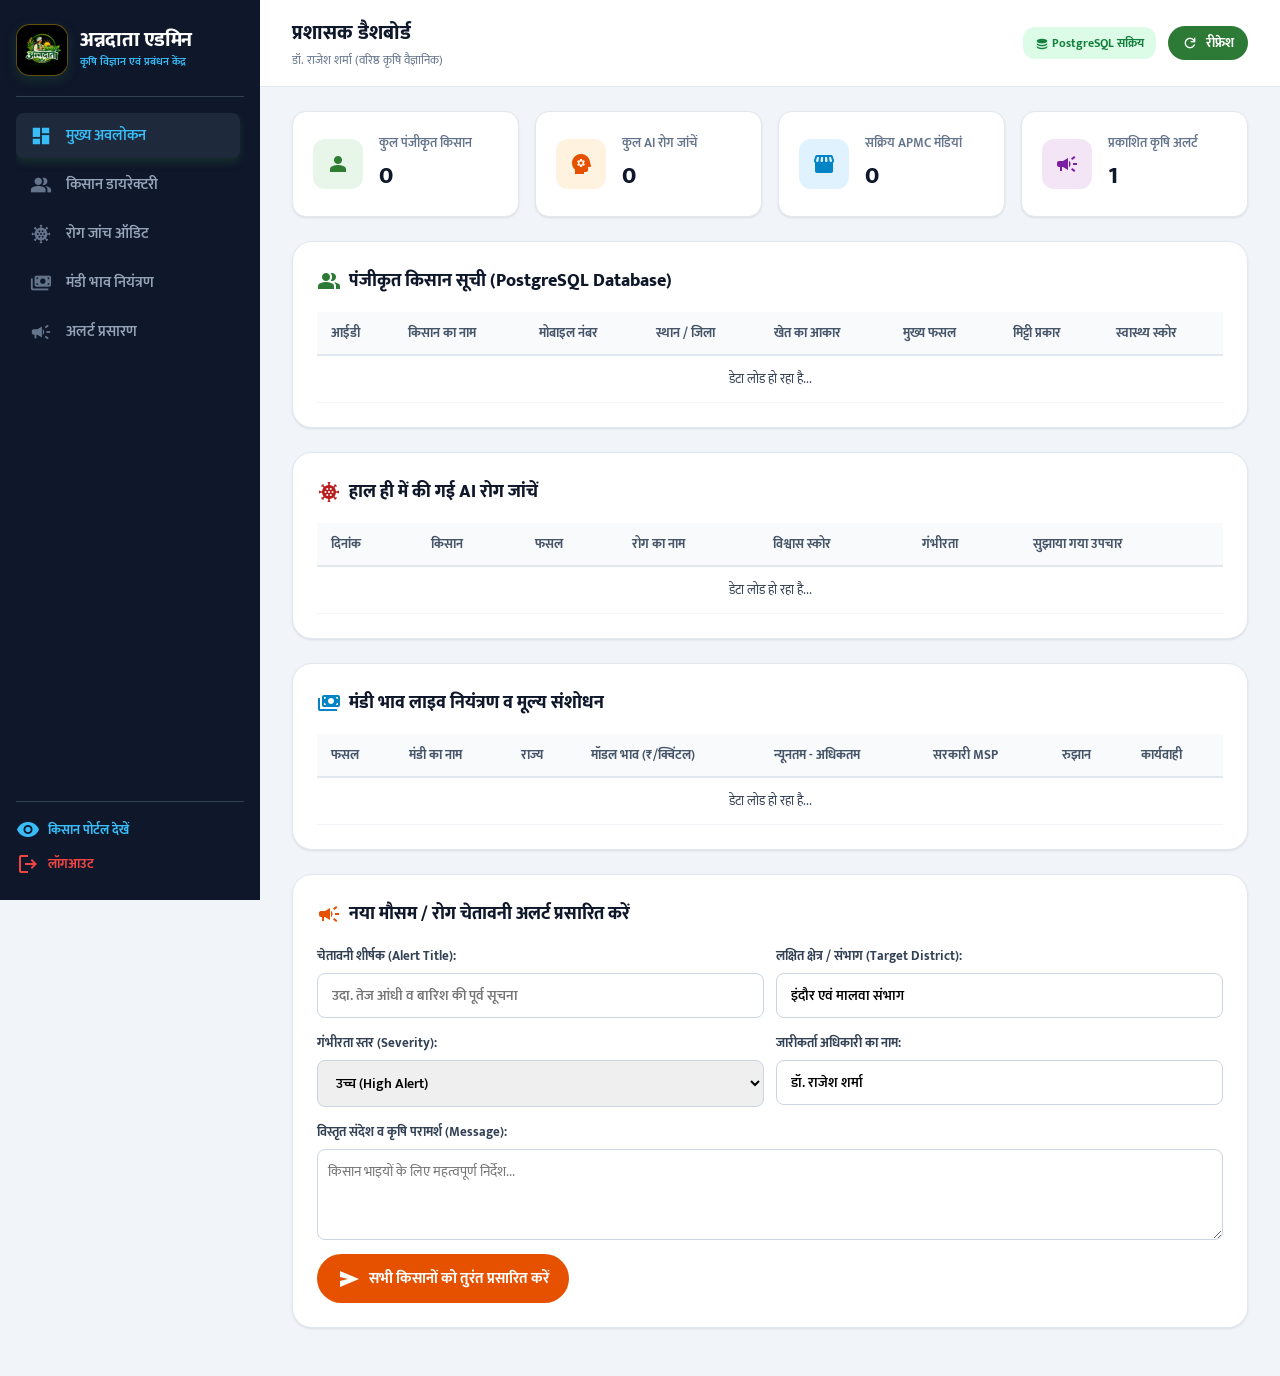
==== frontend/admin.html @ 746d6d54 "Initial commit" ====
<!DOCTYPE html>
<html lang="hi">
<head>
    <meta charset="UTF-8">
    <meta name="viewport" content="width=device-width, initial-scale=1.0">
    <title>प्रशासक पोर्टल | अन्नदाता - कृषि विशेषज्ञ डैशबोर्ड</title>
    <link rel="stylesheet" href="./home.css">
    <link rel="stylesheet" href="https://fonts.googleapis.com/css2?family=Material+Symbols+Outlined:opsz,wght,FILL,GRAD@20..48,100..700,0..1,-50..200" />
    <style>
        .admin-layout {
            display: flex;
            min-height: 100vh;
            background: #f1f5f9;
        }
        .admin-sidebar {
            width: 260px;
            background: #0f172a;
            color: #ffffff;
            padding: 24px 16px;
            display: flex;
            flex-direction: column;
            position: sticky;
            top: 0;
            height: 100vh;
        }
        .admin-sidebar .branding .logo {
            width: 52px;
            height: 52px;
            border-radius: 14px;
            object-fit: contain;
            background: #000000;
            border: 1.5px solid rgba(245, 197, 24, 0.4);
        }
        .admin-sidebar .branding h1 {
            color: #ffffff;
            font-size: 20px;
        }
        .admin-sidebar .branding p {
            color: #38bdf8;
            font-size: 11px;
        }
        .admin-sidebar .links a {
            color: #94a3b8;
        }
        .admin-sidebar .links a:hover, .admin-sidebar .links a.active {
            background: #1e293b;
            color: #38bdf8;
        }
        .admin-sidebar .links a.active .material-symbols-outlined {
            color: #38bdf8;
        }
        .admin-main {
            flex: 1;
            display: flex;
            flex-direction: column;
            min-width: 0;
        }
        .admin-top {
            background: #ffffff;
            padding: 16px 32px;
            display: flex;
            justify-content: space-between;
            align-items: center;
            border-bottom: 1px solid #e2e8f0;
        }
        .admin-kpis {
            display: grid;
            grid-template-columns: repeat(auto-fit, minmax(220px, 1fr));
            gap: 16px;
            padding: 24px 32px 0 32px;
        }
        .kpi-card {
            background: #ffffff;
            border-radius: var(--radius-md);
            padding: 20px;
            display: flex;
            align-items: center;
            gap: 16px;
            border: 1px solid #e2e8f0;
            box-shadow: var(--shadow-sm);
        }
        .kpi-icon {
            width: 50px;
            height: 50px;
            border-radius: 12px;
            display: flex;
            align-items: center;
            justify-content: center;
            font-size: 26px;
        }
        .kpi-blue { background: #e0f2fe; color: #0284c7; }
        .kpi-green { background: #e8f5e9; color: #2e7d32; }
        .kpi-orange { background: #fff3e0; color: #e65100; }
        .kpi-purple { background: #f3e5f5; color: #7b1fa2; }
        
        .kpi-info p {
            font-size: 13px;
            color: #64748b;
            font-weight: 600;
        }
        .kpi-info h3 {
            font-size: 24px;
            font-weight: 800;
            color: #0f172a;
            margin-top: 2px;
        }
        
        .admin-content-tabs {
            padding: 24px 32px;
        }
        .admin-card {
            background: #ffffff;
            border-radius: var(--radius-lg);
            padding: 24px;
            border: 1px solid #e2e8f0;
            box-shadow: var(--shadow-sm);
            margin-bottom: 24px;
        }
        .admin-card-header {
            display: flex;
            justify-content: space-between;
            align-items: center;
            margin-bottom: 16px;
        }
        .admin-card-header h2 {
            font-size: 18px;
            font-weight: 800;
            color: #0f172a;
            display: flex;
            align-items: center;
            gap: 8px;
        }
        table.admin-table {
            width: 100%;
            border-collapse: collapse;
            font-size: 13px;
        }
        table.admin-table th {
            background: #f8fafc;
            padding: 10px 14px;
            text-align: left;
            font-weight: 700;
            color: #475569;
            border-bottom: 2px solid #e2e8f0;
        }
        table.admin-table td {
            padding: 12px 14px;
            border-bottom: 1px solid #f1f5f9;
            color: #334155;
        }
        table.admin-table tr:hover {
            background: #f8fafc;
        }
        .badge {
            padding: 3px 8px;
            border-radius: 12px;
            font-size: 11px;
            font-weight: 700;
        }
        .badge-green { background: #dcfce7; color: #15803d; }
        .badge-orange { background: #ffedd5; color: #c2410c; }
        .badge-red { background: #fee2e2; color: #b91c1c; }
        .badge-blue { background: #e0f2fe; color: #0369a1; }
    </style>
</head>
<body class="admin-layout">
    <!-- Admin Sidebar -->
    <div class="admin-sidebar">
        <div class="branding" style="border-color: #334155;">
            <img src="./assets/annadatalogo.jpg" alt="logo" class="logo">
            <div class="text">
                <h1>अन्नदाता एडमिन</h1>
                <p>कृषि विज्ञान एवं प्रबंधन केंद्र</p>
            </div>
        </div>

        <div class="links">
            <a href="#overview" class="active" onclick="switchAdminTab('overview')">
                <span class="material-symbols-outlined">dashboard</span> मुख्य अवलोकन
            </a>
            <a href="#farmers" onclick="switchAdminTab('farmers')">
                <span class="material-symbols-outlined">group</span> किसान डायरेक्टरी
            </a>
            <a href="#scans" onclick="switchAdminTab('scans')">
                <span class="material-symbols-outlined">coronavirus</span> रोग जांच ऑडिट
            </a>
            <a href="#mandi" onclick="switchAdminTab('mandi')">
                <span class="material-symbols-outlined">payments</span> मंडी भाव नियंत्रण
            </a>
            <a href="#broadcast" onclick="switchAdminTab('broadcast')">
                <span class="material-symbols-outlined">campaign</span> अलर्ट प्रसारण
            </a>
        </div>

        <div style="margin-top: auto; padding-top: 16px; border-top: 1px solid #334155;">
            <a href="/" style="display: flex; align-items: center; gap: 8px; color: #38bdf8; text-decoration: none; font-size: 13px; font-weight: 700;">
                <span class="material-symbols-outlined">visibility</span> किसान पोर्टल देखें
            </a>
            <a href="/login" onclick="logoutAdmin()" style="display: flex; align-items: center; gap: 8px; color: #ef4444; text-decoration: none; font-size: 13px; font-weight: 700; margin-top: 10px;">
                <span class="material-symbols-outlined">logout</span> लॉगआउट
            </a>
        </div>
    </div>

    <!-- Admin Main Content Area -->
    <div class="admin-main">
        <div class="admin-top">
            <div>
                <h1 style="font-size: 20px; font-weight: 800; color: #0f172a;" id="admin-greeting">प्रशासक डैशबोर्ड</h1>
                <p style="font-size: 12px; color: #64748b;" id="admin-role-text">डॉ. राजेश शर्मा (वरिष्ठ कृषि वैज्ञानिक)</p>
            </div>
            <div style="display: flex; align-items: center; gap: 12px;">
                <span class="badge badge-green" style="font-size: 12px; padding: 6px 12px;">
                    <span class="material-symbols-outlined" style="font-size: 14px;">database</span> PostgreSQL सक्रिय
                </span>
                <button class="btn-primary" onclick="loadAdminStats()" style="padding: 6px 14px; font-size: 13px;">
                    <span class="material-symbols-outlined" style="font-size: 16px;">refresh</span> रीफ्रेश
                </button>
            </div>
        </div>

        <!-- KPI Cards -->
        <div class="admin-kpis">
            <div class="kpi-card">
                <div class="kpi-icon kpi-green">
                    <span class="material-symbols-outlined">person</span>
                </div>
                <div class="kpi-info">
                    <p>कुल पंजीकृत किसान</p>
                    <h3 id="stat-farmers">0</h3>
                </div>
            </div>

            <div class="kpi-card">
                <div class="kpi-icon kpi-orange">
                    <span class="material-symbols-outlined">psychology</span>
                </div>
                <div class="kpi-info">
                    <p>कुल AI रोग जांचें</p>
                    <h3 id="stat-scans">0</h3>
                </div>
            </div>

            <div class="kpi-card">
                <div class="kpi-icon kpi-blue">
                    <span class="material-symbols-outlined">storefront</span>
                </div>
                <div class="kpi-info">
                    <p>सक्रिय APMC मंडियां</p>
                    <h3 id="stat-mandis">0</h3>
                </div>
            </div>

            <div class="kpi-card">
                <div class="kpi-icon kpi-purple">
                    <span class="material-symbols-outlined">campaign</span>
                </div>
                <div class="kpi-info">
                    <p>प्रकाशित कृषि अलर्ट</p>
                    <h3 id="stat-broadcasts">1</h3>
                </div>
            </div>
        </div>

        <!-- Admin Tabs Content -->
        <div class="admin-content-tabs">
            
            <!-- 1. FARMERS DIRECTORY -->
            <div class="admin-card" id="section-farmers">
                <div class="admin-card-header">
                    <h2><span class="material-symbols-outlined" style="color: var(--primary);">group</span> पंजीकृत किसान सूची (PostgreSQL Database)</h2>
                </div>
                <div style="overflow-x: auto;">
                    <table class="admin-table">
                        <thead>
                            <tr>
                                <th>आईडी</th>
                                <th>किसान का नाम</th>
                                <th>मोबाइल नंबर</th>
                                <th>स्थान / जिला</th>
                                <th>खेत का आकार</th>
                                <th>मुख्य फसल</th>
                                <th>मिट्टी प्रकार</th>
                                <th>स्वास्थ्य स्कोर</th>
                            </tr>
                        </thead>
                        <tbody id="table-farmers-body">
                            <tr><td colspan="8" style="text-align:center;">डेटा लोड हो रहा है...</td></tr>
                        </tbody>
                    </table>
                </div>
            </div>

            <!-- 2. RECENT DISEASE SCANS -->
            <div class="admin-card" id="section-scans">
                <div class="admin-card-header">
                    <h2><span class="material-symbols-outlined" style="color: #b91c1c;">coronavirus</span> हाल ही में की गई AI रोग जांचें</h2>
                </div>
                <div style="overflow-x: auto;">
                    <table class="admin-table">
                        <thead>
                            <tr>
                                <th>दिनांक</th>
                                <th>किसान</th>
                                <th>फसल</th>
                                <th>रोग का नाम</th>
                                <th>विश्वास स्कोर</th>
                                <th>गंभीरता</th>
                                <th>सुझाया गया उपचार</th>
                            </tr>
                        </thead>
                        <tbody id="table-scans-body">
                            <tr><td colspan="7" style="text-align:center;">डेटा लोड हो रहा है...</td></tr>
                        </tbody>
                    </table>
                </div>
            </div>

            <!-- 3. MANDI RATES MANAGER -->
            <div class="admin-card" id="section-mandi">
                <div class="admin-card-header">
                    <h2><span class="material-symbols-outlined" style="color: #0284c7;">payments</span> मंडी भाव लाइव नियंत्रण व मूल्य संशोधन</h2>
                </div>
                <div style="overflow-x: auto;">
                    <table class="admin-table">
                        <thead>
                            <tr>
                                <th>फसल</th>
                                <th>मंडी का नाम</th>
                                <th>राज्य</th>
                                <th>मॉडल भाव (₹/क्विंटल)</th>
                                <th>न्यूनतम - अधिकतम</th>
                                <th>सरकारी MSP</th>
                                <th>रुझान</th>
                                <th>कार्यवाही</th>
                            </tr>
                        </thead>
                        <tbody id="table-mandi-body">
                            <tr><td colspan="8" style="text-align:center;">डेटा लोड हो रहा है...</td></tr>
                        </tbody>
                    </table>
                </div>
            </div>

            <!-- 4. ALERT BROADCAST -->
            <div class="admin-card" id="section-broadcast">
                <div class="admin-card-header">
                    <h2><span class="material-symbols-outlined" style="color: #e65100;">campaign</span> नया मौसम / रोग चेतावनी अलर्ट प्रसारित करें</h2>
                </div>
                <form onsubmit="handleSendBroadcast(event)" style="display: flex; flex-direction: column; gap: 14px;">
                    <div class="form-row">
                        <div class="form-group">
                            <label>चेतावनी शीर्षक (Alert Title):</label>
                            <input type="text" id="bc-title" placeholder="उदा. तेज आंधी व बारिश की पूर्व सूचना" required>
                        </div>
                        <div class="form-group">
                            <label>लक्षित क्षेत्र / संभाग (Target District):</label>
                            <input type="text" id="bc-district" value="इंदौर एवं मालवा संभाग" required>
                        </div>
                    </div>
                    <div class="form-row">
                        <div class="form-group">
                            <label>गंभीरता स्तर (Severity):</label>
                            <select id="bc-severity">
                                <option value="उच्च (High Alert)">उच्च (High Alert)</option>
                                <option value="मध्यम (Moderate Alert)">मध्यम (Moderate Alert)</option>
                                <option value="सलाह (Advisory Note)">सलाह (Advisory Note)</option>
                            </select>
                        </div>
                        <div class="form-group">
                            <label>जारीकर्ता अधिकारी का नाम:</label>
                            <input type="text" id="bc-author" value="डॉ. राजेश शर्मा" required>
                        </div>
                    </div>
                    <div class="form-group">
                        <label>विस्तृत संदेश व कृषि परामर्श (Message):</label>
                        <textarea id="bc-message" rows="3" style="padding: 10px; border-radius: var(--radius-sm); border: 1px solid #cbd5e1; font-family: inherit; font-size: 14px;" placeholder="किसान भाइयों के लिए महत्वपूर्ण निर्देश..." required></textarea>
                    </div>
                    <button type="submit" class="btn-primary" style="align-self: flex-start; background: #e65100;">
                        <span class="material-symbols-outlined">send</span> सभी किसानों को तुरंत प्रसारित करें
                    </button>
                </form>
            </div>

        </div>
    </div>

    <!-- Toast Notification -->
    <div id="toast"><span class="material-symbols-outlined">check_circle</span> <span id="toast-msg">अपडेट</span></div>

    <script>
        const API_BASE = window.location.origin;

        document.addEventListener('DOMContentLoaded', () => {
            loadAdminStats();
        });

        async function loadAdminStats() {
            try {
                const res = await fetch(`${API_BASE}/api/admin/dashboard-stats`);
                const data = await res.json();

                // Update KPIs
                document.getElementById('stat-farmers').innerText = data.total_farmers || 0;
                document.getElementById('stat-scans').innerText = data.total_scans || 0;
                document.getElementById('stat-mandis').innerText = data.total_mandi_entries || 0;
                document.getElementById('stat-broadcasts').innerText = (data.broadcasts || []).length;

                // Render Farmers Table
                const fBody = document.getElementById('table-farmers-body');
                if (data.recent_farmers && data.recent_farmers.length > 0) {
                    fBody.innerHTML = data.recent_farmers.map(f => `
                        <tr>
                            <td>#${f.id}</td>
                            <td><strong>${f.name}</strong></td>
                            <td>${f.phone}</td>
                            <td>${f.location}</td>
                            <td>${f.farm_size_acres} एकड़</td>
                            <td><span class="badge badge-green">${f.primary_crop}</span></td>
                            <td>${f.soil_type}</td>
                            <td><strong>${f.soil_health_score}/100</strong></td>
                        </tr>
                    `).join('');
                } else {
                    fBody.innerHTML = `<tr><td colspan="8" style="text-align:center;">कोई पंजीकृत किसान नहीं मिला</td></tr>`;
                }

                // Render Scans Table
                const sBody = document.getElementById('table-scans-body');
                if (data.recent_scans && data.recent_scans.length > 0) {
                    sBody.innerHTML = data.recent_scans.map(s => `
                        <tr>
                            <td>${s.created_at}</td>
                            <td><strong>${s.farmer_name}</strong></td>
                            <td>${s.crop}</td>
                            <td style="color:#b91c1c; font-weight:700;">${s.disease_name_hi}</td>
                            <td><span class="badge badge-red">${s.confidence_score}%</span></td>
                            <td>${s.severity}</td>
                            <td style="font-size:12px; max-width:280px;">${s.remedy}</td>
                        </tr>
                    `).join('');
                } else {
                    sBody.innerHTML = `<tr><td colspan="7" style="text-align:center;">कोई स्कैन उपलब्ध नहीं</td></tr>`;
                }

                // Render Mandi Table
                const mBody = document.getElementById('table-mandi-body');
                if (data.mandi_rates && data.mandi_rates.length > 0) {
                    mBody.innerHTML = data.mandi_rates.map(m => `
                        <tr>
                            <td><strong>${m.crop_hi}</strong> (${m.crop_en})</td>
                            <td>${m.mandi_name}</td>
                            <td>${m.state}</td>
                            <td>
                                <input type="number" id="mandi-price-${m.id}" value="${m.modal_price}" style="width:90px; padding:4px; font-weight:800; border:1px solid #cbd5e1; border-radius:4px;">
                            </td>
                            <td>₹${m.min_price} - ₹${m.max_price}</td>
                            <td>₹${m.msp || 'N/A'}</td>
                            <td>
                                <select id="mandi-trend-${m.id}" style="padding:4px; border-radius:4px;">
                                    <option value="rising" ${m.trend === 'rising' ? 'selected' : ''}>तेजी (Rising)</option>
                                    <option value="stable" ${m.trend === 'stable' ? 'selected' : ''}>स्थिर (Stable)</option>
                                    <option value="falling" ${m.trend === 'falling' ? 'selected' : ''}>मंदी (Falling)</option>
                                </select>
                            </td>
                            <td>
                                <button onclick="saveMandiPrice(${m.id})" class="btn-primary" style="padding:4px 10px; font-size:11px;">
                                    अपडेट करें
                                </button>
                            </td>
                        </tr>
                    `).join('');
                }

            } catch (err) {
                console.error(err);
            }
        }

        async function saveMandiPrice(id) {
            const price = parseFloat(document.getElementById(`mandi-price-${id}`).value);
            const trend = document.getElementById(`mandi-trend-${id}`).value;

            try {
                const res = await fetch(`${API_BASE}/api/admin/update-mandi-rate`, {
                    method: 'POST',
                    headers: { 'Content-Type': 'application/json' },
                    body: JSON.stringify({
                        id: id,
                        modal_price: price,
                        min_price: price * 0.94,
                        max_price: price * 1.05,
                        trend: trend
                    })
                });
                const data = await res.json();
                if (data.success) {
                    showToast("मंडी भाव सफलतापूर्वक अपडेट किया गया!");
                }
            } catch (e) {
                console.error(e);
            }
        }

        async function handleSendBroadcast(e) {
            e.preventDefault();
            const payload = {
                admin_name: document.getElementById('bc-author').value,
                title: document.getElementById('bc-title').value,
                target_district: document.getElementById('bc-district').value,
                severity: document.getElementById('bc-severity').value,
                message: document.getElementById('bc-message').value
            };

            try {
                const res = await fetch(`${API_BASE}/api/admin/create-broadcast`, {
                    method: 'POST',
                    headers: { 'Content-Type': 'application/json' },
                    body: JSON.stringify(payload)
                });
                const data = await res.json();
                if (data.success) {
                    showToast("🚨 अलर्ट सभी किसान भाइयों को प्रसारित कर दिया गया!");
                    document.getElementById('bc-title').value = '';
                    document.getElementById('bc-message').value = '';
                    loadAdminStats();
                }
            } catch (e) {
                console.error(e);
            }
        }

        function switchAdminTab(tab) {
            // Smooth scroll to section
            const el = document.getElementById(`section-${tab}`);
            if (el) {
                el.scrollIntoView({ behavior: 'smooth' });
            }
        }

        function logoutAdmin() {
            localStorage.removeItem('annadata_admin');
            showToast("एडमिन लॉगआउट सफल");
        }

        function showToast(msg) {
            const toast = document.getElementById('toast');
            const toastMsg = document.getElementById('toast-msg');
            toastMsg.innerText = msg;
            toast.classList.add('show');
            setTimeout(() => { toast.classList.remove('show'); }, 3000);
        }
    </script>
</body>
</html>
---- frontend/home.css ----
/* ===================================================
   अन्नदाता (Annadata) - Smart Crop Advisory System
   Styles: home.css
   Modern, High-Contrast, Farmer-Friendly Agricultural Theme
   =================================================== */

@import url('https://fonts.googleapis.com/css2?family=Mukta:wght@300;400;500;600;700;800&family=Outfit:wght@300;400;500;600;700&display=swap');

:root {
    --primary: #2d7a36;
    --primary-dark: #1b5224;
    --primary-light: #e8f5e9;
    --primary-hover: #24682d;
    --accent-gold: #e6a100;
    --accent-orange: #e65100;
    --accent-blue: #0288d1;
    --accent-brown: #8d6e63;
    --accent-purple: #7b1fa2;
    
    --bg-main: #f4f7f4;
    --bg-card: #ffffff;
    --bg-sidebar: #ffffff;
    
    --text-primary: #1e293b;
    --text-secondary: #64748b;
    --text-muted: #94a3b8;
    
    --border-color: #e2e8f0;
    --shadow-sm: 0 1px 3px rgba(0,0,0,0.06), 0 1px 2px rgba(0,0,0,0.04);
    --shadow-md: 0 4px 12px rgba(0,0,0,0.08);
    --shadow-lg: 0 10px 25px rgba(0,0,0,0.1);
    
    --radius-sm: 8px;
    --radius-md: 14px;
    --radius-lg: 20px;
}

* {
    margin: 0;
    padding: 0;
    box-sizing: border-box;
    font-family: 'Mukta', 'Outfit', sans-serif;
}

body {
    background-color: var(--bg-main);
    color: var(--text-primary);
    min-height: 100vh;
    overflow-x: hidden;
}

/* Material Symbols Adjustments */
.material-symbols-outlined {
    font-variation-settings: 'FILL' 1, 'wght' 400, 'GRAD' 0, 'opsz' 24;
    vertical-align: middle;
}

/* Main Layout Grid */
.outercontainer {
    display: flex;
    width: 100%;
    min-height: 100vh;
}

/* ===================================================
   LEFT SIDEBAR
   =================================================== */
.leftside {
    width: 270px;
    background: var(--bg-sidebar);
    border-right: 1px solid var(--border-color);
    display: flex;
    flex-direction: column;
    padding: 24px 16px;
    position: sticky;
    top: 0;
    height: 100vh;
    z-index: 100;
    box-shadow: 2px 0 10px rgba(0,0,0,0.02);
}

.branding {
    display: flex;
    align-items: center;
    gap: 12px;
    padding-bottom: 20px;
    border-bottom: 1px solid var(--border-color);
    margin-bottom: 16px;
}

.branding .logo {
    width: 52px;
    height: 52px;
    border-radius: 14px;
    object-fit: contain;
    background: #000000;
    box-shadow: 0 4px 12px rgba(45, 122, 54, 0.25);
    border: 1.5px solid rgba(245, 197, 24, 0.4);
}

.branding .text h1 {
    font-size: 24px;
    font-weight: 800;
    color: var(--primary-dark);
    line-height: 1.1;
    letter-spacing: -0.5px;
}

.branding .text p {
    font-size: 12px;
    font-weight: 600;
    color: var(--accent-gold);
    margin-top: 2px;
}

.links {
    display: flex;
    flex-direction: column;
    gap: 4px;
    flex-grow: 1;
    overflow-y: auto;
    padding-right: 4px;
}

.links::-webkit-scrollbar {
    width: 4px;
}
.links::-webkit-scrollbar-thumb {
    background: #cbd5e1;
    border-radius: 4px;
}

.links a {
    display: flex;
    align-items: center;
    gap: 14px;
    padding: 10px 14px;
    color: #475569;
    text-decoration: none;
    font-size: 15px;
    font-weight: 600;
    border-radius: var(--radius-sm);
    transition: all 0.2s ease;
    cursor: pointer;
}

.links a .material-symbols-outlined {
    font-size: 22px;
    color: #64748b;
    transition: color 0.2s ease;
}

.links a:hover {
    background-color: var(--primary-light);
    color: var(--primary);
    transform: translateX(4px);
}

.links a:hover .material-symbols-outlined {
    color: var(--primary);
}

.links a.active {
    background-color: var(--primary);
    color: #ffffff;
    box-shadow: 0 4px 10px rgba(45, 122, 54, 0.25);
}

.links a.active .material-symbols-outlined {
    color: #ffffff;
}

.leftfooter {
    margin-top: auto;
    padding-top: 14px;
    border-top: 1px solid var(--border-color);
    display: flex;
    align-items: center;
    gap: 10px;
    background: #f8fafc;
    padding: 10px 12px;
    border-radius: var(--radius-sm);
}

.leftfooter .help {
    width: 28px;
    height: 28px;
    border-radius: 50%;
}

.leftfooter p {
    font-size: 14px;
    font-weight: 700;
    color: var(--primary-dark);
    letter-spacing: 0.5px;
}

/* ===================================================
   RIGHT SIDE CONTENT
   =================================================== */
.rightside {
    flex: 1;
    display: flex;
    flex-direction: column;
    min-width: 0;
    background: var(--bg-main);
}

/* Header Top Bar */
.top {
    display: flex;
    justify-content: space-between;
    align-items: center;
    padding: 16px 32px;
    background: #ffffff;
    border-bottom: 1px solid var(--border-color);
    position: sticky;
    top: 0;
    z-index: 90;
}

.leftdiv {
    display: flex;
    align-items: center;
    gap: 8px;
    background: #f1f5f9;
    padding: 8px 16px;
    border-radius: 30px;
    font-weight: 600;
    color: #334155;
}

.leftdiv .material-symbols-outlined {
    color: var(--accent-orange);
    font-size: 20px;
}

.leftdiv p {
    font-size: 14px;
}

.leftdiv button {
    background: #ffffff;
    border: 1px solid #cbd5e1;
    color: var(--primary);
    padding: 4px 10px;
    border-radius: 20px;
    font-size: 12px;
    font-weight: 700;
    cursor: pointer;
    margin-left: 6px;
    transition: all 0.2s;
}

.leftdiv button:hover {
    background: var(--primary);
    color: #ffffff;
    border-color: var(--primary);
}

.rightdiv {
    display: flex;
    align-items: center;
    gap: 16px;
}

.rightdiv select {
    padding: 7px 14px;
    border-radius: 20px;
    border: 1px solid #cbd5e1;
    font-weight: 600;
    font-size: 14px;
    background: #ffffff;
    color: #334155;
    cursor: pointer;
    outline: none;
}

.notification-button {
    background: #f1f5f9;
    border: none;
    width: 38px;
    height: 38px;
    border-radius: 50%;
    display: flex;
    align-items: center;
    justify-content: center;
    cursor: pointer;
    color: #475569;
    transition: background 0.2s;
    position: relative;
}

.notification-button:hover {
    background: var(--primary-light);
    color: var(--primary);
}

.notification-button::after {
    content: '';
    position: absolute;
    top: 6px;
    right: 6px;
    width: 8px;
    height: 8px;
    background: #ef4444;
    border-radius: 50%;
    border: 2px solid #ffffff;
}

.account {
    display: flex;
    align-items: center;
    gap: 8px;
    background: #f8fafc;
    padding: 6px 14px;
    border-radius: 30px;
    border: 1px solid var(--border-color);
    cursor: pointer;
    transition: all 0.2s;
}

.account:hover {
    border-color: var(--primary);
}

.account .person {
    background: var(--primary-light);
    color: var(--primary);
    padding: 4px;
    border-radius: 50%;
    font-size: 18px;
}

.account p {
    font-size: 14px;
    font-weight: 700;
    color: #1e293b;
}

.account .arrow {
    font-size: 18px;
    color: #94a3b8;
}

/* ===================================================
   MIDDLE SECTION (HERO + MINI CARDS + MAIN SEGMENTS)
   =================================================== */
.mid {
    padding: 24px 32px;
    display: flex;
    flex-direction: column;
    gap: 24px;
}

/* HERO BANNER */
.imgdiv {
    position: relative;
    border-radius: var(--radius-lg);
    overflow: hidden;
    height: 240px;
    box-shadow: var(--shadow-md);
}

.imgdiv img {
    width: 100%;
    height: 100%;
    object-fit: cover;
}

.imgdiv > button {
    position: absolute;
    left: 28px;
    bottom: 28px;
    background: var(--accent-gold);
    color: #1a331e;
    border: none;
    padding: 12px 24px;
    border-radius: 30px;
    font-size: 16px;
    font-weight: 800;
    display: flex;
    align-items: center;
    gap: 8px;
    cursor: pointer;
    box-shadow: 0 6px 16px rgba(0,0,0,0.25);
    transition: transform 0.2s, background 0.2s;
}

.imgdiv > button:hover {
    transform: translateY(-2px);
    background: #f5b300;
}

.khet-ki-jankari {
    position: absolute;
    right: 28px;
    top: 50%;
    transform: translateY(-50%);
    background: rgba(255, 255, 255, 0.94);
    backdrop-filter: blur(10px);
    padding: 16px 20px;
    border-radius: var(--radius-md);
    width: 260px;
    box-shadow: var(--shadow-lg);
}

.khet-ki-jankari h2 {
    font-size: 17px;
    color: var(--primary-dark);
    font-weight: 800;
    margin-bottom: 8px;
}

.khet-ki-jankari .line hr {
    border: none;
    height: 1px;
    background: #e2e8f0;
    margin: 6px 0;
}

.khet-ki-jankari .information {
    display: flex;
    justify-content: space-between;
    font-size: 13px;
    font-weight: 600;
    color: #475569;
}

.khet-ki-jankari .information p:last-child {
    font-weight: 700;
    color: #0f172a;
}

/* ===================================================
   MINI CARDS
   =================================================== */
.minicards {
    display: grid;
    grid-template-columns: repeat(auto-fit, minmax(180px, 1fr));
    gap: 16px;
}

.minicard {
    background: #ffffff;
    border-radius: var(--radius-md);
    padding: 16px 18px;
    display: flex;
    align-items: center;
    gap: 14px;
    box-shadow: var(--shadow-sm);
    border: 1px solid var(--border-color);
    transition: transform 0.2s, box-shadow 0.2s;
}

.minicard:hover {
    transform: translateY(-3px);
    box-shadow: var(--shadow-md);
}

.minileft {
    width: 44px;
    height: 44px;
    border-radius: 12px;
    display: flex;
    align-items: center;
    justify-content: center;
    flex-shrink: 0;
}

.minileft .material-symbols-outlined {
    font-size: 24px;
}

.minicard1 .minileft { background: #e8f5e9; color: #2e7d32; }
.minicard2 .minileft { background: #fff3e0; color: #e65100; }
.minicard3 .minileft { background: #e0f2fe; color: #0284c7; }
.minicard4 .minileft { background: #fef3c7; color: #d97706; }
.minicard5 .minileft { background: #e0f7fa; color: #00838f; }

.miniright p {
    font-size: 12px;
    font-weight: 600;
    color: var(--text-secondary);
    white-space: nowrap;
    overflow: hidden;
    text-overflow: ellipsis;
}

.miniright h3 {
    font-size: 20px;
    font-weight: 800;
    color: #0f172a;
    line-height: 1.2;
    margin: 2px 0;
}

.miniright h5 {
    font-size: 12px;
    font-weight: 700;
    color: var(--primary);
}

/* ===================================================
   DASHBOARD MAIN SEGMENT (3 MAJOR CARDS)
   =================================================== */
.dashboard-segment {
    display: grid;
    grid-template-columns: 1.15fr 1fr 1fr;
    gap: 20px;
}

.dashboard-card {
    background: #ffffff;
    border-radius: var(--radius-lg);
    padding: 24px;
    box-shadow: var(--shadow-sm);
    border: 1px solid var(--border-color);
    display: flex;
    flex-direction: column;
}

.dashboard-card h2 {
    font-size: 20px;
    font-weight: 800;
    color: #0f172a;
    margin-bottom: 4px;
}

.card-subtitle {
    font-size: 13px;
    color: var(--text-secondary);
    margin-bottom: 16px;
    font-weight: 500;
}

/* CARD 1: आज की सलाह (Advice List) */
.advice-card {
    display: flex;
    flex-direction: column;
}

.advice-card h2 {
    margin-bottom: 14px;
}

.advice-item {
    display: flex;
    align-items: center;
    gap: 12px;
    padding: 10px 0;
    border-bottom: 1px solid #f1f5f9;
}

.advice-item:last-child {
    border-bottom: none;
}

.advice-icon {
    width: 38px;
    height: 38px;
    border-radius: 10px;
    display: flex;
    align-items: center;
    justify-content: center;
    flex-shrink: 0;
}

.green-icon { background: #e8f5e9; color: #2e7d32; }
.brown-icon { background: #efebe9; color: #6d4c41; }
.blue-icon { background: #e0f2fe; color: #0284c7; }
.orange-icon { background: #fff3e0; color: #e65100; }
.purple-icon { background: #f3e5f5; color: #7b1fa2; }

.advice-text {
    flex: 1;
    min-width: 0;
}

.advice-text h3 {
    font-size: 14px;
    font-weight: 700;
    color: #1e293b;
    margin-bottom: 2px;
}

.advice-text p {
    font-size: 12px;
    color: #64748b;
    line-height: 1.3;
    display: -webkit-box;
    -webkit-line-clamp: 2;
    -webkit-box-orient: vertical;
    overflow: hidden;
}

.advice-item button {
    background: transparent;
    border: 1px solid var(--border-color);
    color: var(--primary);
    padding: 4px 10px;
    border-radius: 16px;
    font-size: 12px;
    font-weight: 700;
    cursor: pointer;
    white-space: nowrap;
    transition: all 0.2s;
}

.advice-item button:hover {
    background: var(--primary);
    color: #ffffff;
    border-color: var(--primary);
}

/* CARD 2: कीट एवं रोग पहचान (Disease Detector) */
.upload-box {
    border: 2px dashed #cbd5e1;
    background: #f8fafc;
    border-radius: var(--radius-md);
    padding: 20px;
    text-align: center;
    cursor: pointer;
    position: relative;
    transition: all 0.2s;
    margin-bottom: 16px;
}

.upload-box:hover, .upload-box.dragover {
    border-color: var(--primary);
    background: var(--primary-light);
}

.upload-box .upload-icon {
    font-size: 38px;
    color: var(--primary);
    margin-bottom: 4px;
}

.upload-box h3 {
    font-size: 15px;
    font-weight: 700;
    color: #1e293b;
}

.upload-box p {
    font-size: 12px;
    color: #94a3b8;
    margin-top: 2px;
}

.upload-box input[type="file"] {
    position: absolute;
    top: 0;
    left: 0;
    width: 100%;
    height: 100%;
    opacity: 0;
    cursor: pointer;
}

.current-title {
    font-size: 14px;
    font-weight: 700;
    color: #334155;
    margin-bottom: 10px;
}

.disease-result {
    display: flex;
    gap: 12px;
    background: #f8fafc;
    padding: 12px;
    border-radius: var(--radius-md);
    border: 1px solid var(--border-color);
}

.disease-result img {
    width: 68px;
    height: 68px;
    border-radius: var(--radius-sm);
    object-fit: cover;
    border: 1px solid #cbd5e1;
}

.disease-info {
    flex: 1;
    font-size: 12px;
}

.disease-heading {
    display: flex;
    justify-content: space-between;
    align-items: center;
    margin-bottom: 4px;
}

.disease-heading h3 {
    font-size: 14px;
    font-weight: 800;
    color: #b91c1c;
}

.disease-heading span {
    font-size: 10px;
    background: #fee2e2;
    color: #b91c1c;
    padding: 2px 6px;
    border-radius: 10px;
    font-weight: 700;
}

.disease-info p {
    color: #475569;
    margin-bottom: 2px;
}

.disease-info a {
    color: var(--primary);
    font-weight: 700;
    text-decoration: none;
    display: inline-block;
    margin-top: 4px;
}

.sample-buttons {
    display: flex;
    gap: 6px;
    margin-top: 8px;
}

.sample-btn {
    font-size: 11px;
    padding: 3px 8px;
    background: #e2e8f0;
    border: none;
    border-radius: 12px;
    cursor: pointer;
    font-weight: 600;
    color: #334155;
}

.sample-btn:hover {
    background: var(--primary);
    color: #fff;
}

/* CARD 3: उपज का अनुमान (Yield Card) */
.yield-number {
    display: flex;
    align-items: baseline;
    gap: 6px;
    margin-bottom: 4px;
}

.yield-number strong {
    font-size: 38px;
    font-weight: 800;
    color: var(--primary-dark);
    line-height: 1;
}

.yield-number span {
    font-size: 14px;
    font-weight: 600;
    color: var(--text-secondary);
}

.yield-status {
    font-size: 13px;
    color: var(--text-secondary);
    margin-bottom: 12px;
}

.yield-status strong {
    color: var(--primary);
    font-weight: 700;
}

.chart {
    display: flex;
    gap: 8px;
    height: 150px;
    margin-bottom: 14px;
}

.y-axis {
    display: flex;
    flex-direction: column;
    justify-content: space-between;
    font-size: 10px;
    font-weight: 600;
    color: #94a3b8;
    padding-bottom: 20px;
}

.graph-area {
    flex: 1;
    display: flex;
    flex-direction: column;
}

.graph-area svg {
    width: 100%;
    height: 125px;
}

.graph-area line {
    stroke: #f1f5f9;
    stroke-width: 1;
}

.graph-area polyline {
    fill: none;
    stroke: var(--primary);
    stroke-width: 3;
    stroke-linecap: round;
}

.graph-area circle {
    fill: var(--accent-gold);
    stroke: #ffffff;
    stroke-width: 2;
}

.months {
    display: flex;
    justify-content: space-between;
    font-size: 11px;
    font-weight: 600;
    color: #64748b;
    padding-top: 4px;
}

.factors-title {
    font-size: 13px;
    font-weight: 700;
    color: #334155;
    margin-bottom: 8px;
}

.factors {
    display: flex;
    flex-wrap: wrap;
    gap: 6px;
}

.factors span {
    font-size: 11px;
    background: #f1f5f9;
    color: #334155;
    padding: 3px 8px;
    border-radius: 12px;
    font-weight: 600;
}

/* ===================================================
   BOTTOM QUICK ACTIONS
   =================================================== */
.bottom {
    padding: 0 32px 32px 32px;
}

.quick-actions h2 {
    font-size: 18px;
    font-weight: 800;
    color: #0f172a;
    margin-bottom: 14px;
}

.quick-actions-list {
    display: grid;
    grid-template-columns: repeat(auto-fit, minmax(130px, 1fr));
    gap: 14px;
}

.quick-action {
    background: #ffffff;
    border-radius: var(--radius-md);
    padding: 14px;
    display: flex;
    flex-direction: column;
    align-items: center;
    text-align: center;
    gap: 8px;
    text-decoration: none;
    box-shadow: var(--shadow-sm);
    border: 1px solid var(--border-color);
    transition: all 0.2s;
    cursor: pointer;
}

.quick-action:hover {
    transform: translateY(-4px);
    box-shadow: var(--shadow-md);
    border-color: var(--primary);
}

.quick-icon {
    width: 44px;
    height: 44px;
    border-radius: 50%;
    display: flex;
    align-items: center;
    justify-content: center;
}

.quick-icon.green { background: #e8f5e9; color: #2e7d32; }
.quick-icon.brown { background: #efebe9; color: #6d4c41; }
.quick-icon.blue { background: #e0f2fe; color: #0284c7; }
.quick-icon.orange { background: #fff3e0; color: #e65100; }

.quick-action span {
    font-size: 13px;
    font-weight: 700;
    color: #334155;
}

/* ===================================================
   INTERACTIVE MODAL OVERLAYS & POPUPS
   =================================================== */
.modal-overlay {
    position: fixed;
    top: 0;
    left: 0;
    width: 100vw;
    height: 100vh;
    background: rgba(15, 23, 42, 0.6);
    backdrop-filter: blur(4px);
    display: none;
    align-items: center;
    justify-content: center;
    z-index: 1000;
    padding: 20px;
}

.modal-overlay.active {
    display: flex;
    animation: fadeIn 0.2s ease-out;
}

.modal-content {
    background: #ffffff;
    border-radius: var(--radius-lg);
    width: 100%;
    max-width: 620px;
    max-height: 88vh;
    overflow-y: auto;
    box-shadow: var(--shadow-lg);
    display: flex;
    flex-direction: column;
}

.modal-header {
    display: flex;
    justify-content: space-between;
    align-items: center;
    padding: 18px 24px;
    border-bottom: 1px solid var(--border-color);
}

.modal-header h2 {
    font-size: 20px;
    font-weight: 800;
    color: var(--primary-dark);
    display: flex;
    align-items: center;
    gap: 8px;
}

.modal-close {
    background: transparent;
    border: none;
    font-size: 24px;
    color: #64748b;
    cursor: pointer;
    border-radius: 50%;
    width: 32px;
    height: 32px;
    display: flex;
    align-items: center;
    justify-content: center;
}

.modal-close:hover {
    background: #f1f5f9;
    color: #0f172a;
}

.modal-body {
    padding: 24px;
    display: flex;
    flex-direction: column;
    gap: 16px;
}

.form-group {
    display: flex;
    flex-direction: column;
    gap: 6px;
}

.form-group label {
    font-size: 13px;
    font-weight: 700;
    color: #334155;
}

.form-group input, .form-group select {
    padding: 10px 14px;
    border-radius: var(--radius-sm);
    border: 1px solid #cbd5e1;
    font-size: 14px;
    font-weight: 600;
    outline: none;
}

.form-group input:focus, .form-group select:focus {
    border-color: var(--primary);
    box-shadow: 0 0 0 3px rgba(45, 122, 54, 0.15);
}

.form-row {
    display: grid;
    grid-template-columns: 1fr 1fr;
    gap: 12px;
}

.btn-primary {
    background: var(--primary);
    color: #ffffff;
    border: none;
    padding: 12px 20px;
    border-radius: 30px;
    font-size: 15px;
    font-weight: 700;
    cursor: pointer;
    display: flex;
    align-items: center;
    justify-content: center;
    gap: 8px;
    transition: background 0.2s;
}

.btn-primary:hover {
    background: var(--primary-hover);
}

.btn-tts {
    background: #fff3e0;
    color: #e65100;
    border: 1px solid #ffe0b2;
    padding: 6px 12px;
    border-radius: 20px;
    font-size: 12px;
    font-weight: 700;
    cursor: pointer;
    display: inline-flex;
    align-items: center;
    gap: 6px;
}

.btn-tts:hover {
    background: #ffe0b2;
}

/* Toast Notifications */
#toast {
    position: fixed;
    bottom: 24px;
    right: 24px;
    background: #1e293b;
    color: #ffffff;
    padding: 12px 20px;
    border-radius: 30px;
    font-size: 14px;
    font-weight: 600;
    box-shadow: var(--shadow-lg);
    display: none;
    z-index: 2000;
    align-items: center;
    gap: 8px;
}

#toast.show {
    display: flex;
    animation: slideUp 0.3s ease-out;
}

@keyframes fadeIn {
    from { opacity: 0; }
    to { opacity: 1; }
}

@keyframes slideUp {
    from { transform: translateY(20px); opacity: 0; }
    to { transform: translateY(0); opacity: 1; }
}

/* Responsive adjustments */
@media (max-width: 1200px) {
    .dashboard-segment {
        grid-template-columns: 1fr 1fr;
    }
    .yield-card {
        grid-column: span 2;
    }
}

@media (max-width: 860px) {
    .outercontainer {
        flex-direction: column;
    }
    .leftside {
        width: 100%;
        height: auto;
        position: relative;
    }
    .dashboard-segment {
        grid-template-columns: 1fr;
    }
    .yield-card {
        grid-column: span 1;
    }
    .khet-ki-jankari {
        display: none;
    }
}
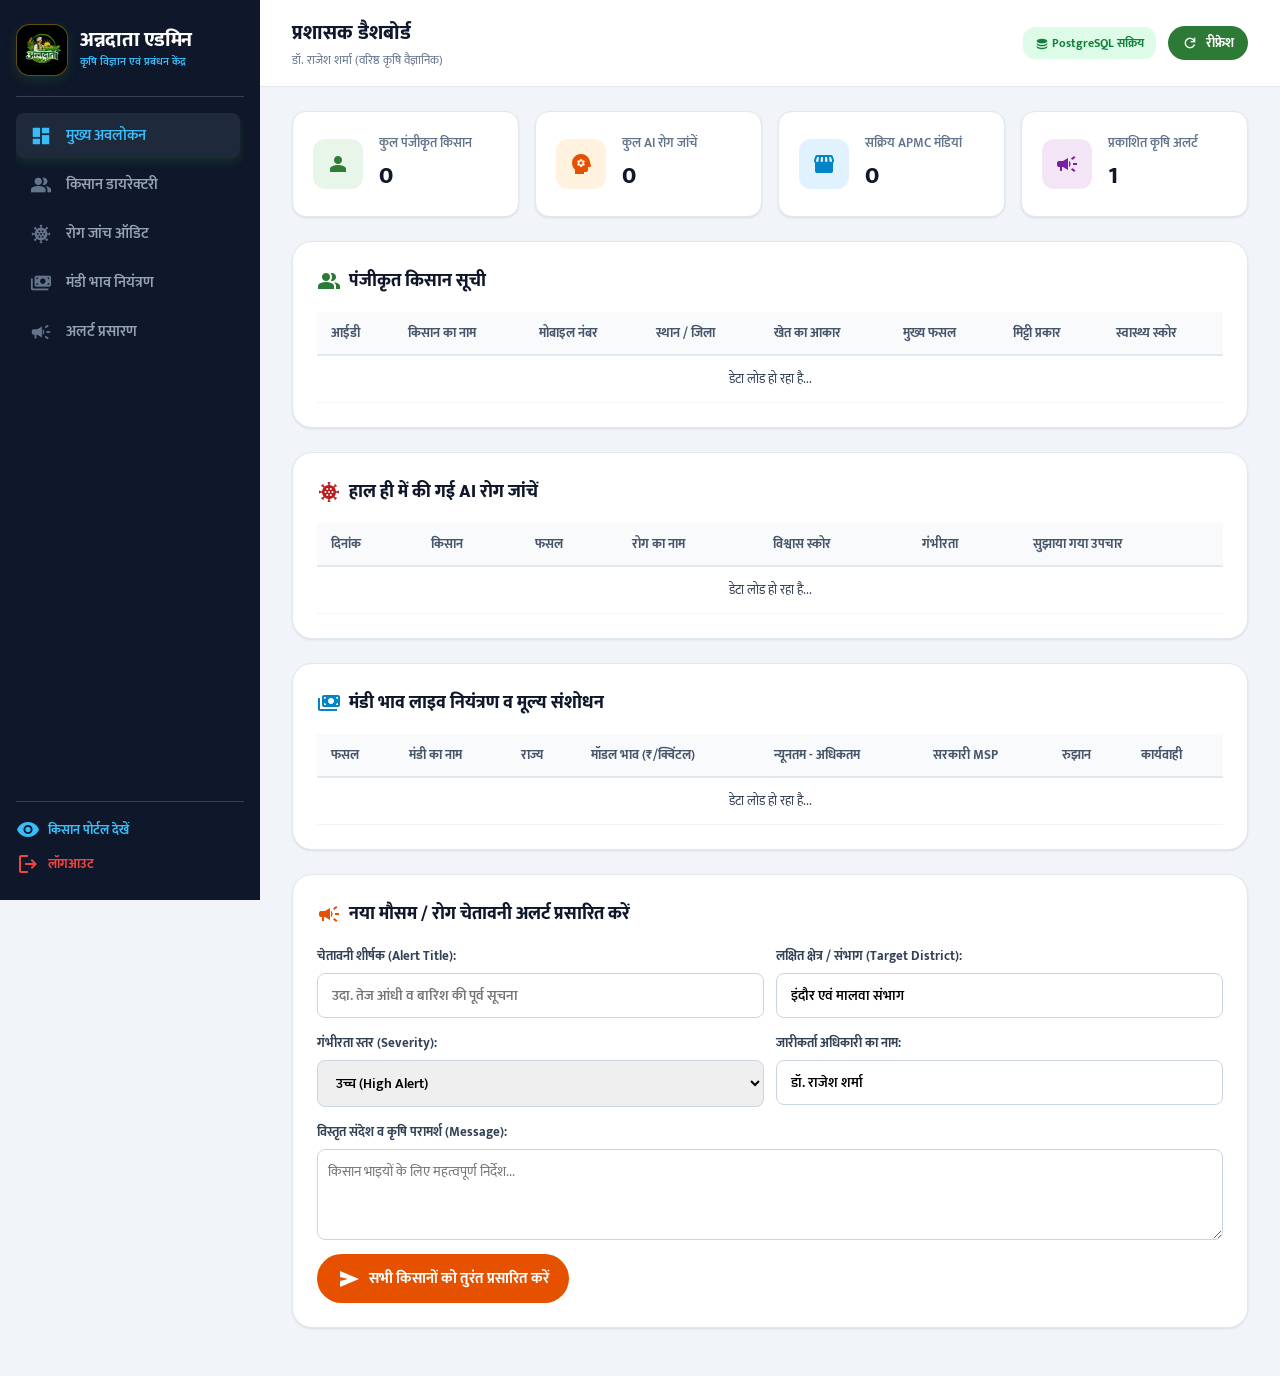
==== commit 2e68d328: "Update farmers list header in admin.html Removed the database reference from the farmers list header" ====
--- a/frontend/admin.html
+++ b/frontend/admin.html
@@ -268,7 +268,7 @@
             <!-- 1. FARMERS DIRECTORY -->
             <div class="admin-card" id="section-farmers">
                 <div class="admin-card-header">
-                    <h2><span class="material-symbols-outlined" style="color: var(--primary);">group</span> पंजीकृत किसान सूची (PostgreSQL Database)</h2>
+                    <h2><span class="material-symbols-outlined" style="color: var(--primary);">group</span> पंजीकृत किसान सूची</h2>
                 </div>
                 <div style="overflow-x: auto;">
                     <table class="admin-table">
